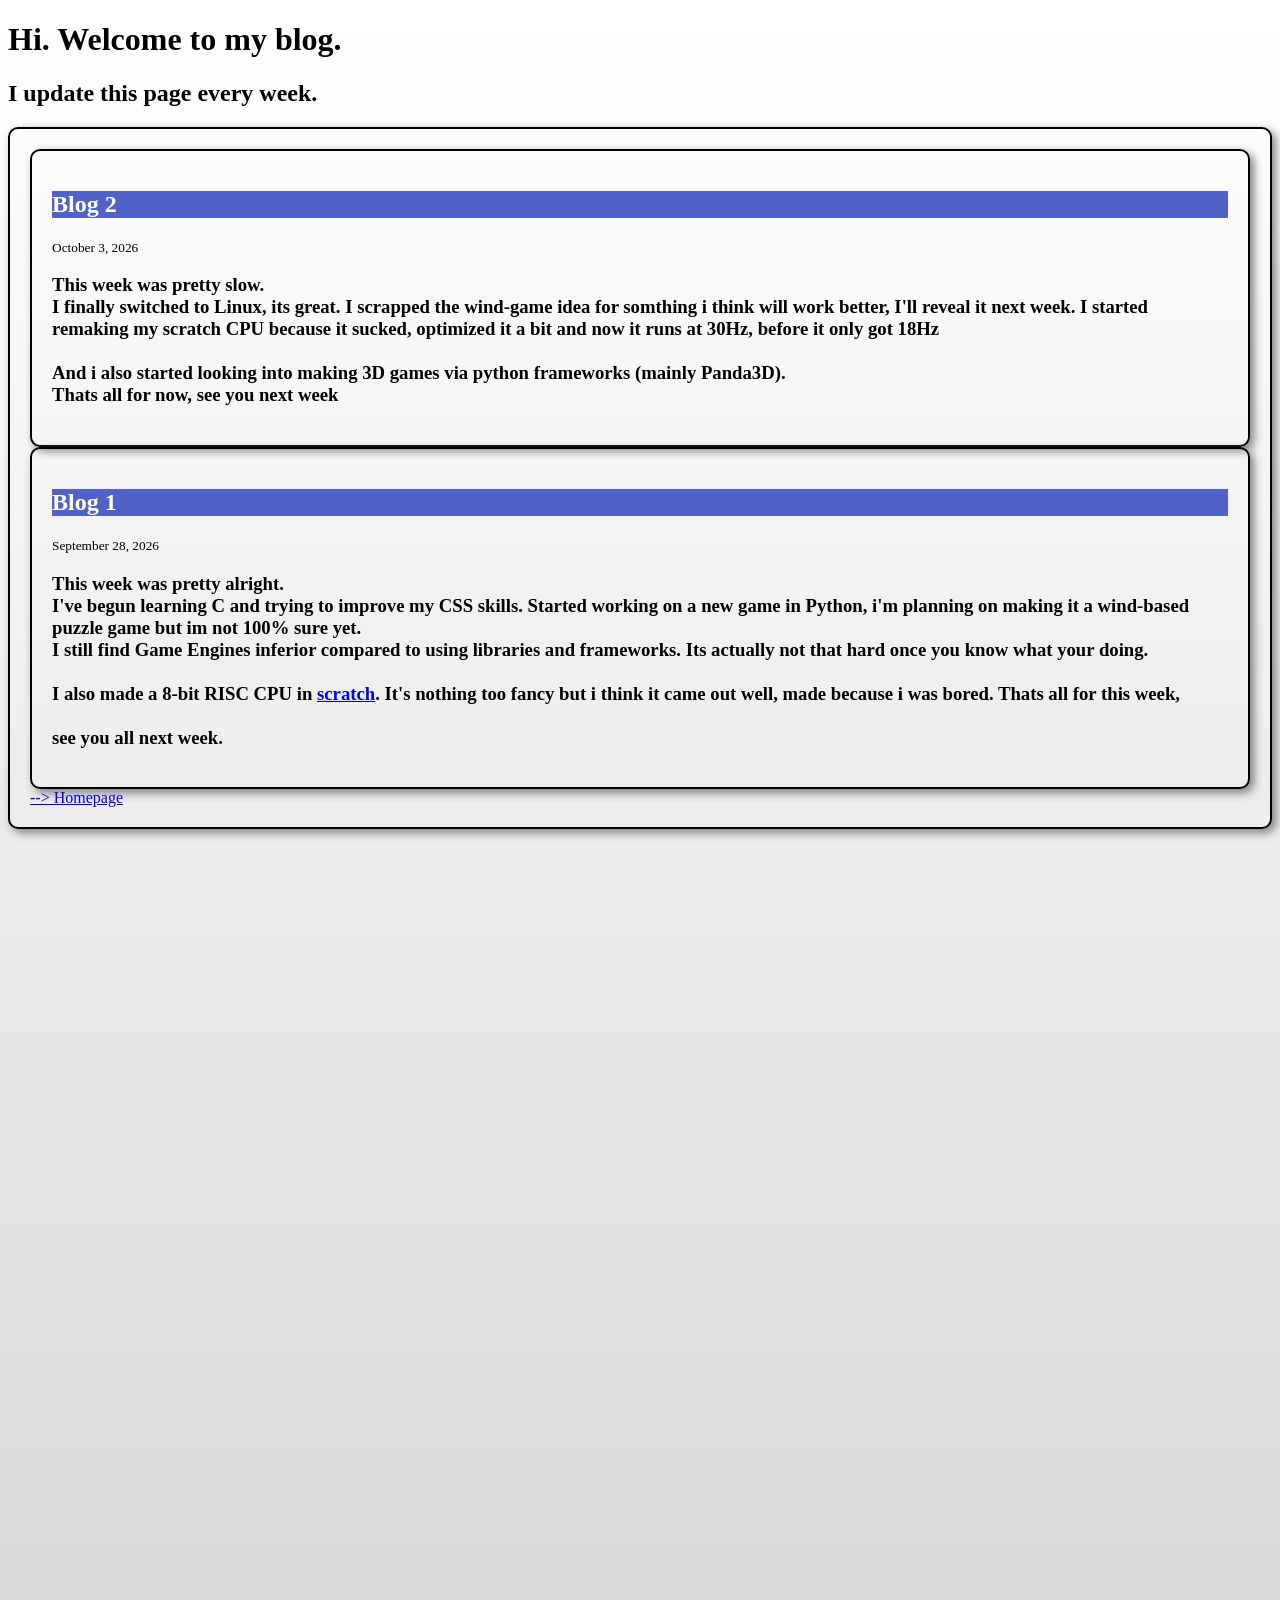
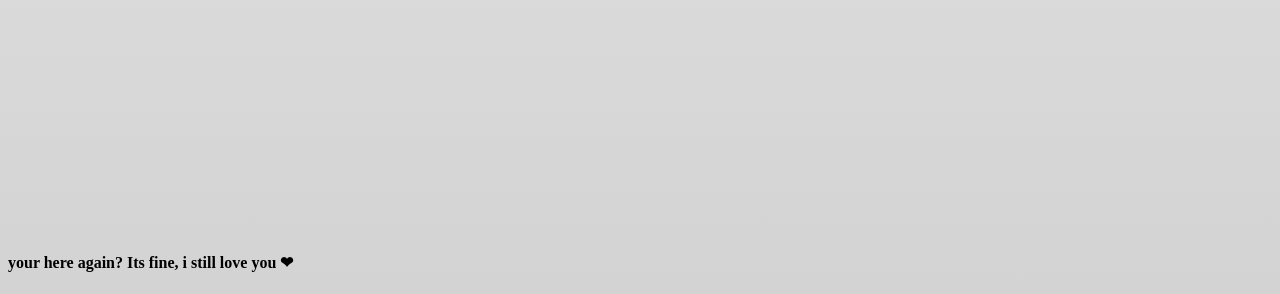
==== blog.html @ 03a0d1fd "Update blog.html" ====
<!DOCTYPE html>
<html>
	<head>
		<title>Catz Blog</title>
		<link rel="stylesheet" href="style.css">
		<link rel="icon" type="image/svg+xml" href="images/favicon.svg">
	</head>
	<body>
		<h1>Hi. Welcome to my blog.</h1>
		<h2>I update this page every week.</h2>
		<div id="Blogs">
			<div id="Blog">
				<h2 id="Head1">Blog 2</h2>
				<small>October 3, 2026</small>
				<h3>This week was pretty slow.<br> I finally switched to Linux, its great. I scrapped the wind-game idea for somthing i think will work better, I'll reveal it next week. I started remaking my scratch CPU because it sucked, optimized it a bit and now it runs at 30Hz, before it only got 18Hz<br><br>And i also started looking into making 3D games via python frameworks (mainly Panda3D).<br>Thats all for now, see you next week</h3></div>
			<div id="Blog">
				<h2 id="Head1">Blog 1</h2>
				<small>September 28, 2026</small>
				<h3>This week was pretty alright.<br> I've begun learning C and trying to improve my CSS skills. Started working on a new game in Python, i'm planning on making it a wind-based puzzle game but im not 100% sure yet.<br>I still find Game Engines inferior compared to using libraries and frameworks. Its actually not that hard once you know what your doing.<br><br>I also made a 8-bit RISC CPU in <a href="https://scratch.mit.edu/projects/1382827888/">scratch</a>. It's nothing too fancy but i think it came out well, made because i was bored. Thats all for this week,<br><br>see you all next week.</h3>
			</div>
			<a href="index.html"> --> Homepage</a>
		</div>
		<!--
		<div id="Blogs">
			<h2>Game updates</h2>
			<div id="Blog">
				<h2 id="Head1">Bloons & Boom</h2>
				<h3><i>No updates right now. Sorry!</i></h3>
			</div>
			<div id="Blog">
				<h2 id="Head1">Defense of Cubes</h2>
				<h3><i>Working on a multiplayer gamemode.<br>Im also working on more difficulties,<br>maps and enemy types.</i></h3>
			</div>
		</div>  -->
		<footer><h4>your here again? Its fine, i still love you ❤</h4></footer>
	</body>
---- style.css ----
body {
	background: linear-gradient(to bottom, #ffffff, #d3d3d3)
}

h1, h2, footer {
	font-family: Corbel;
}
#Head1 {
	background-color: #5061C7;
	color: #ffff;
}
div {
	font-family: Consolas;
}

#Main {
	display: flex;
	gap: 20px;
	flex: 1;
	padding: 20px;
	border: 2px solid black;
	border-radius: 10px;
	box-shadow: 4px 4px 10px gray;
}	

#BlogButton {
	display: inline-block;
	padding: 10px 20px;
	color: white;
	border-radius: 8px;
	text-decoration: none;
	box-shadow: 0 4px 8px rgba(0, 0, 0, 0, 0.25);
	transition: 0.2s;
	font-family: Consolas;
}

a:visited {
	color: blue;
}

#BlogButton:hover{
	transform: translateY(-2px);
	box-shadow: 0 6px 12px rgba(0, 0, 0, 0.3);
}
#BlogButton:active {
	transform: translateY(1px);
	box-shadow: 0 2px 4px rgba(0, 0, 0, 0.25);
}
#About, #Blog, #Blogs {
	flex: 1;
	padding: 20px;
	border: 2px solid black;
	border-radius: 10px;
	box-shadow: 4px 4px 10px gray;
}

footer {
	margin-top: 1024px;
}
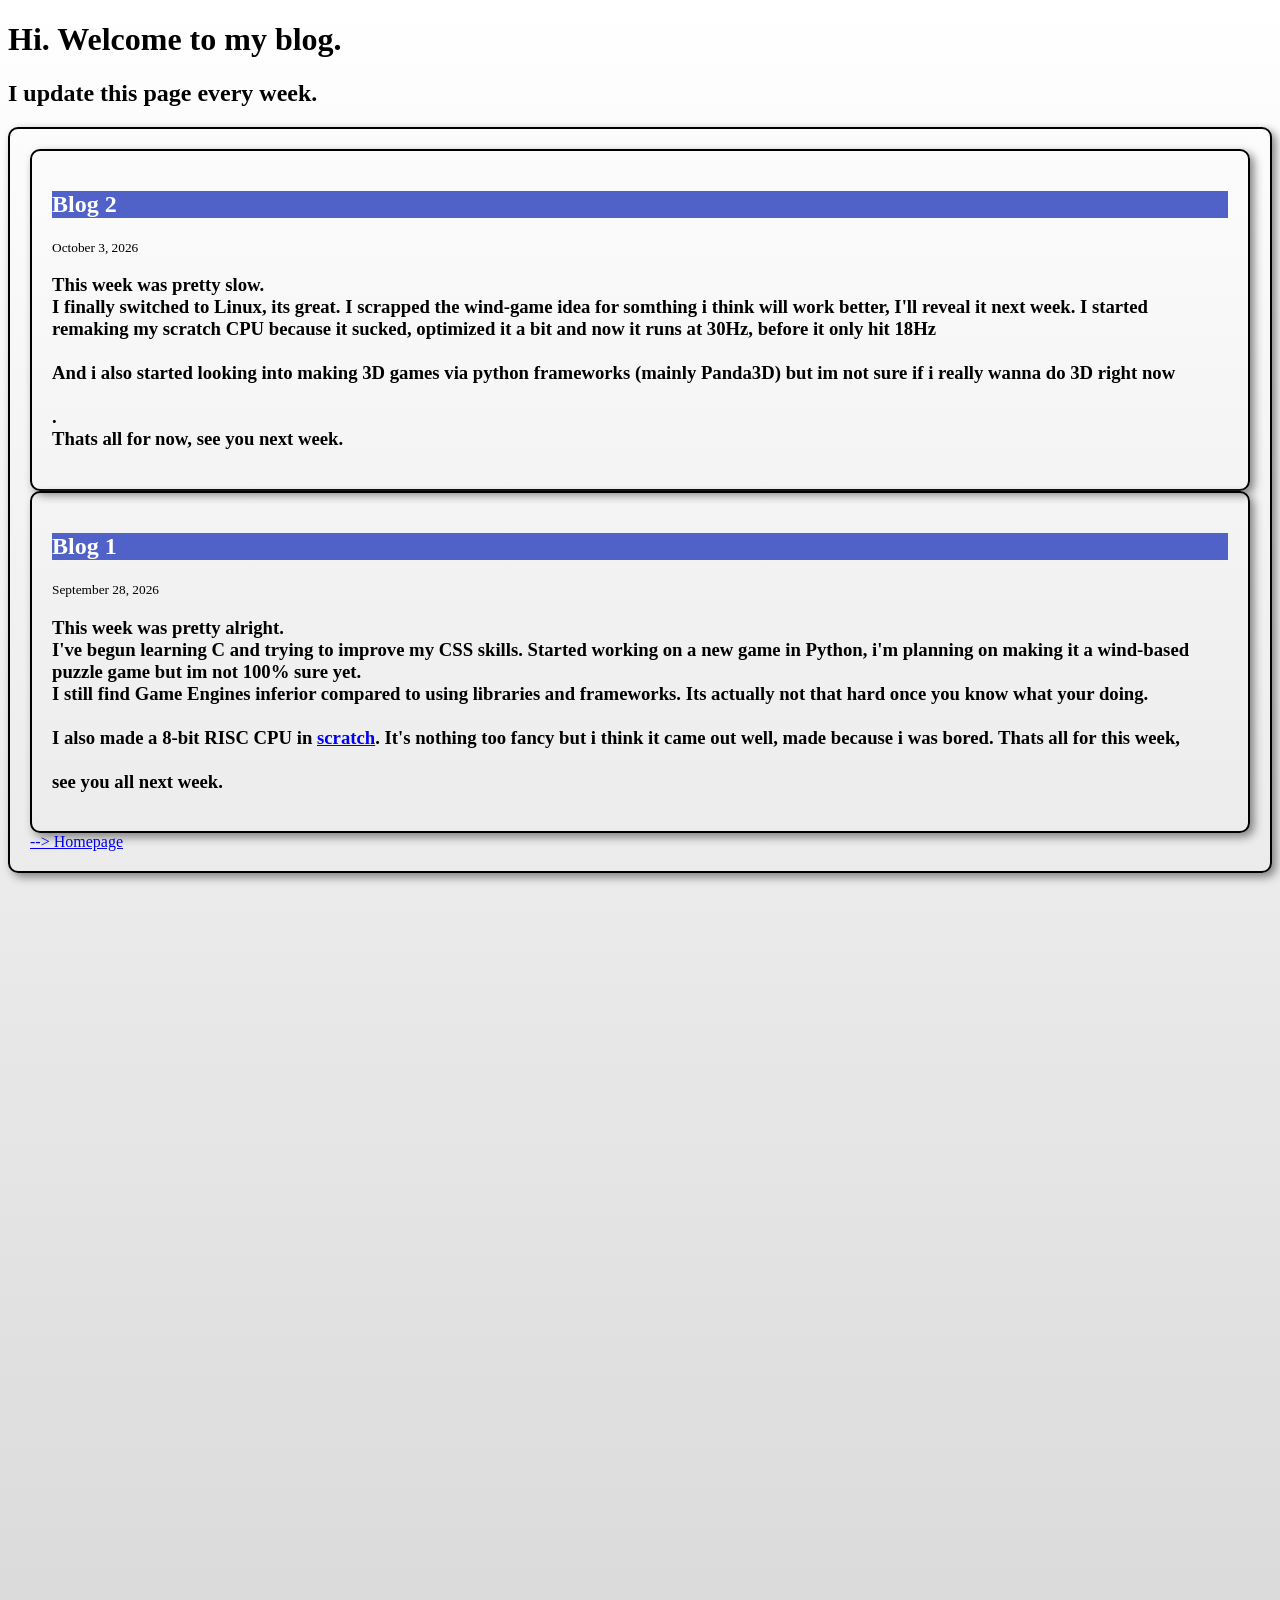
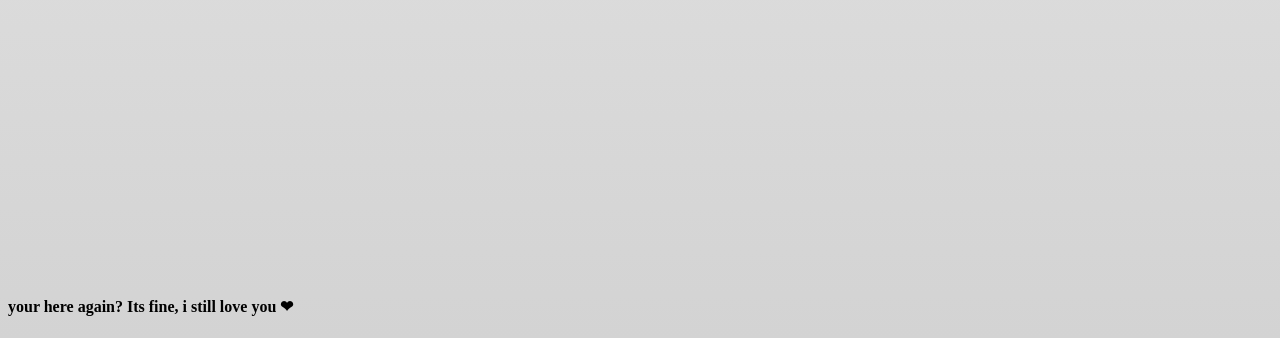
==== commit 8c1d1183: "Update blog.html" ====
--- a/blog.html
+++ b/blog.html
@@ -12,7 +12,7 @@
 			<div id="Blog">
 				<h2 id="Head1">Blog 2</h2>
 				<small>October 3, 2026</small>
-				<h3>This week was pretty slow.<br> I finally switched to Linux, its great. I scrapped the wind-game idea for somthing i think will work better, I'll reveal it next week. I started remaking my scratch CPU because it sucked, optimized it a bit and now it runs at 30Hz, before it only got 18Hz<br><br>And i also started looking into making 3D games via python frameworks (mainly Panda3D).<br>Thats all for now, see you next week</h3></div>
+				<h3>This week was pretty slow.<br> I finally switched to Linux, its great. I scrapped the wind-game idea for somthing i think will work better, I'll reveal it next week. I started remaking my scratch CPU because it sucked, optimized it a bit and now it runs at 30Hz, before it only hit 18Hz<br><br>And i also started looking into making 3D games via python frameworks (mainly Panda3D) but im not sure if i really wanna do 3D right now<br><br>.<br>Thats all for now, see you next week.</h3></div>
 			<div id="Blog">
 				<h2 id="Head1">Blog 1</h2>
 				<small>September 28, 2026</small>
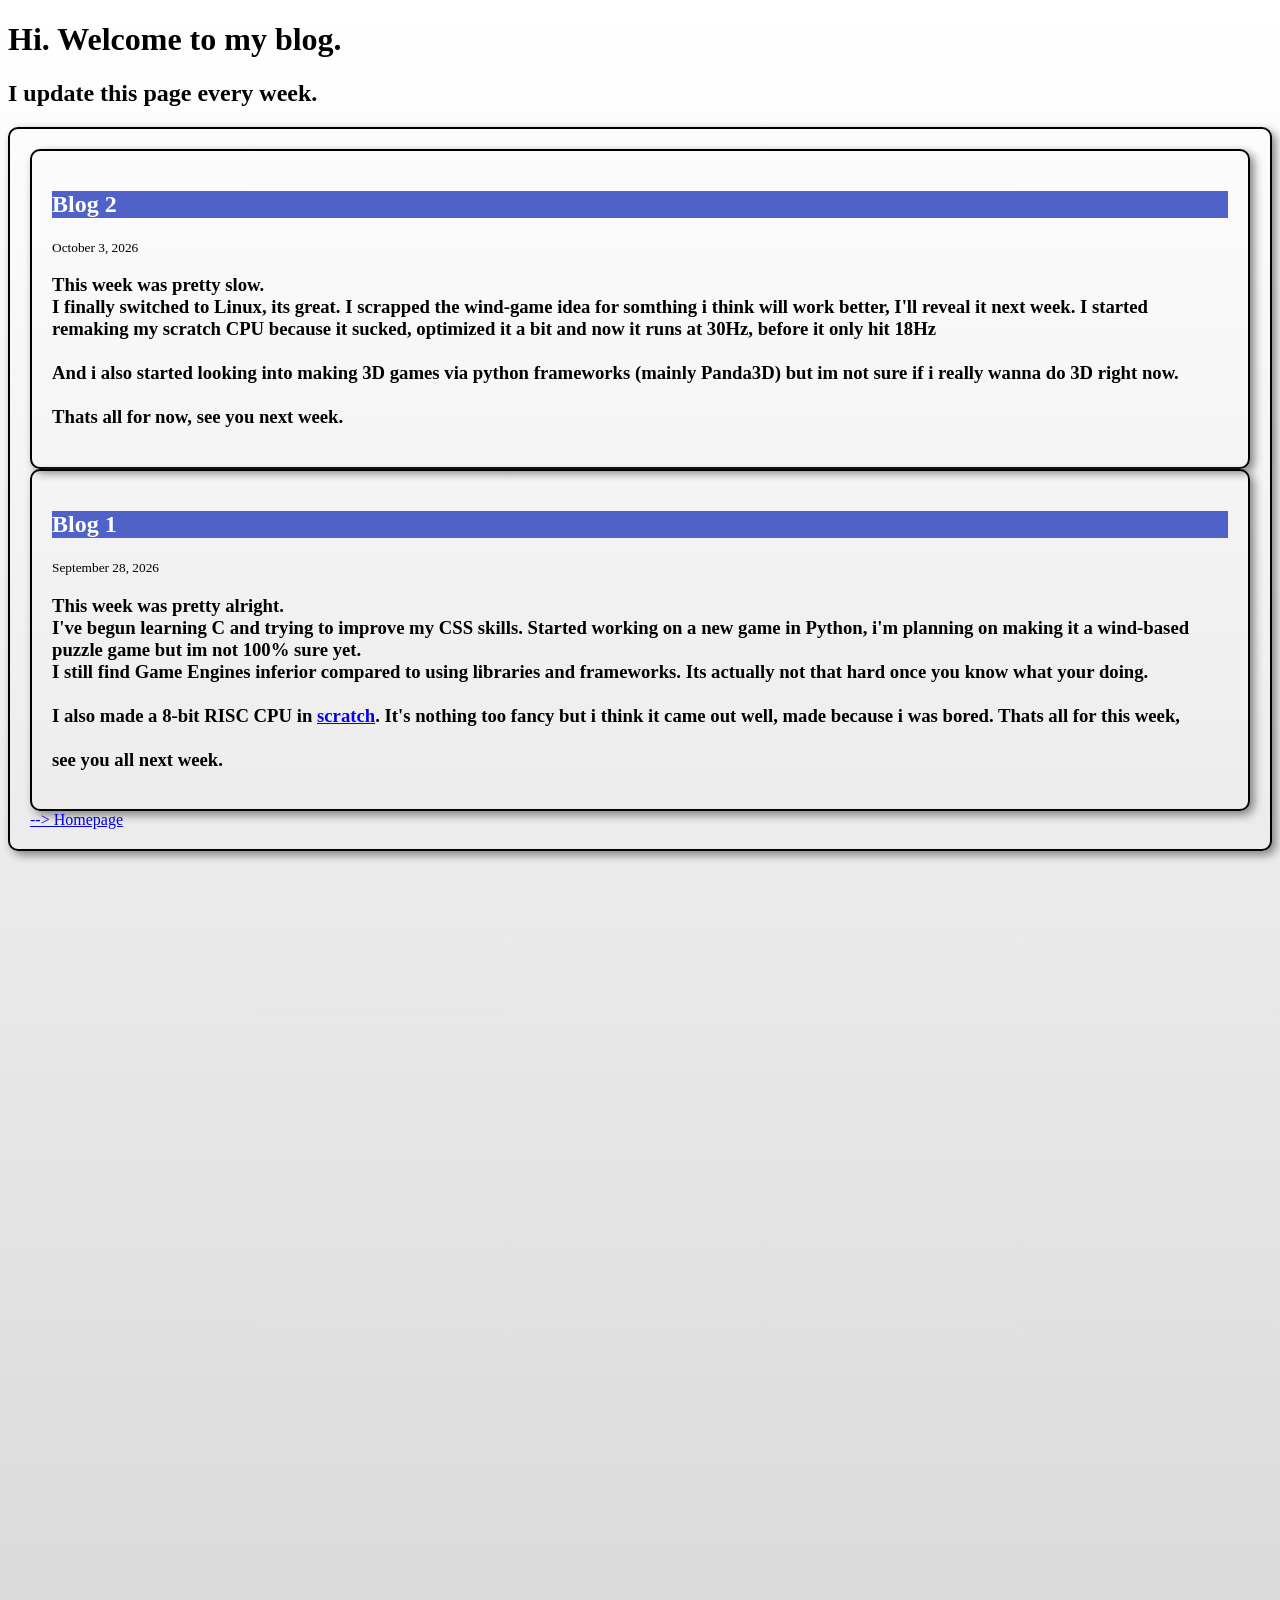
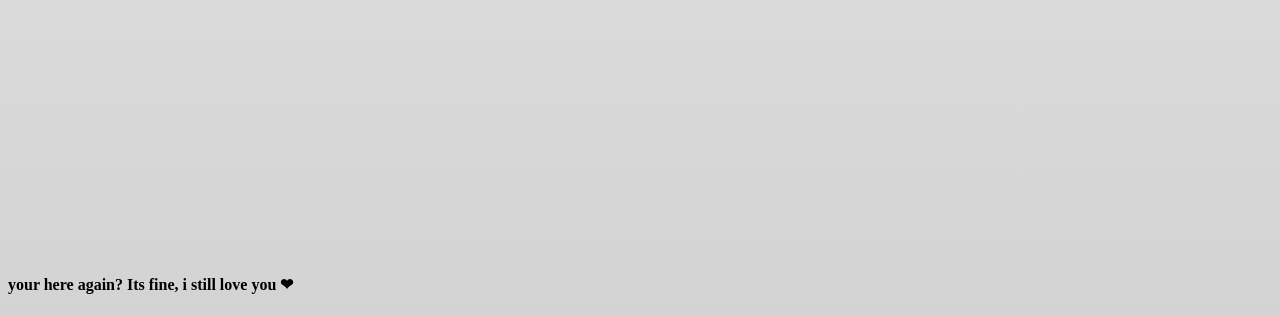
==== commit 27ec1eb7: "Update blog.html" ====
--- a/blog.html
+++ b/blog.html
@@ -12,7 +12,7 @@
 			<div id="Blog">
 				<h2 id="Head1">Blog 2</h2>
 				<small>October 3, 2026</small>
-				<h3>This week was pretty slow.<br> I finally switched to Linux, its great. I scrapped the wind-game idea for somthing i think will work better, I'll reveal it next week. I started remaking my scratch CPU because it sucked, optimized it a bit and now it runs at 30Hz, before it only hit 18Hz<br><br>And i also started looking into making 3D games via python frameworks (mainly Panda3D) but im not sure if i really wanna do 3D right now<br><br>.<br>Thats all for now, see you next week.</h3></div>
+				<h3>This week was pretty slow.<br> I finally switched to Linux, its great. I scrapped the wind-game idea for somthing i think will work better, I'll reveal it next week. I started remaking my scratch CPU because it sucked, optimized it a bit and now it runs at 30Hz, before it only hit 18Hz<br><br>And i also started looking into making 3D games via python frameworks (mainly Panda3D) but im not sure if i really wanna do 3D right now.<br><br>Thats all for now, see you next week.</h3></div>
 			<div id="Blog">
 				<h2 id="Head1">Blog 1</h2>
 				<small>September 28, 2026</small>
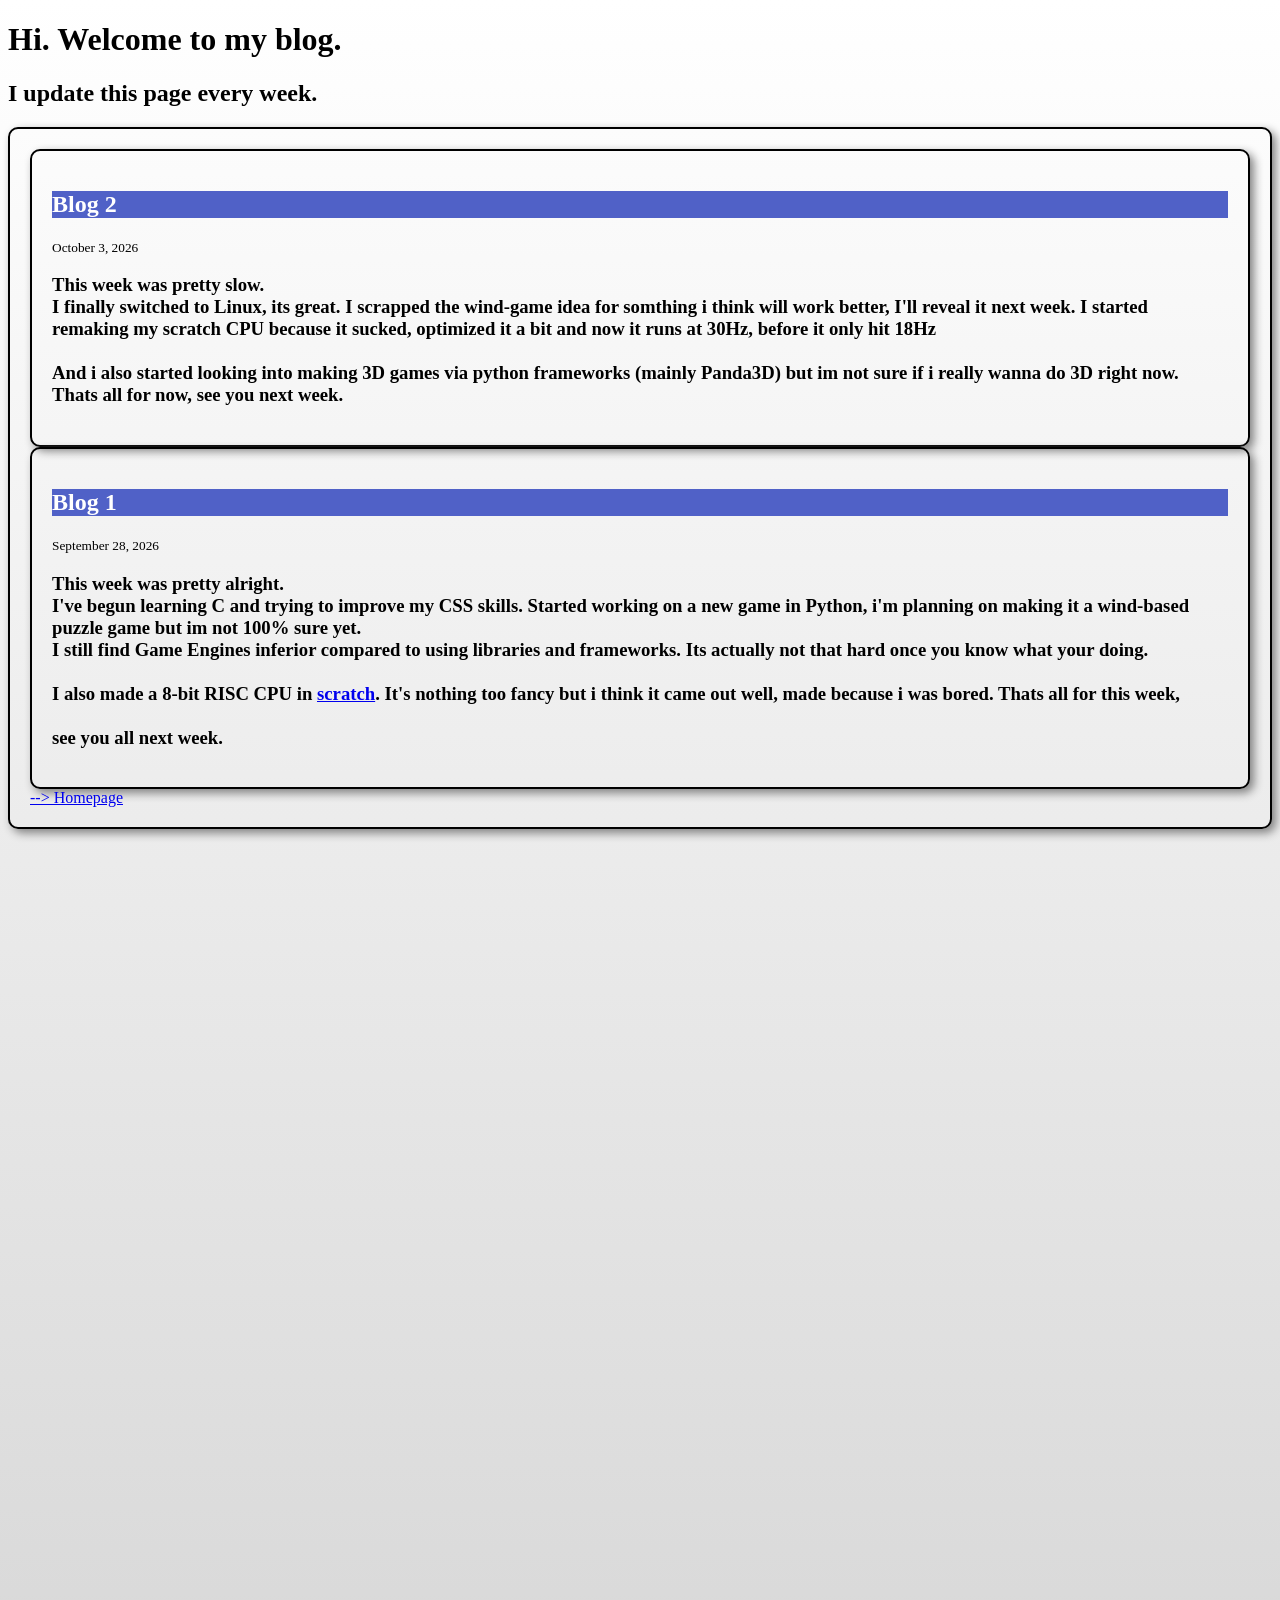
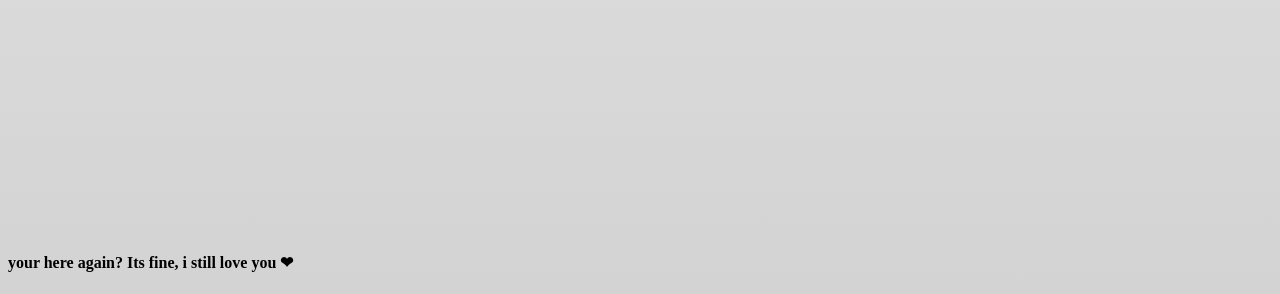
==== commit bdc26473: "Update blog.html" ====
--- a/blog.html
+++ b/blog.html
@@ -12,7 +12,7 @@
 			<div id="Blog">
 				<h2 id="Head1">Blog 2</h2>
 				<small>October 3, 2026</small>
-				<h3>This week was pretty slow.<br> I finally switched to Linux, its great. I scrapped the wind-game idea for somthing i think will work better, I'll reveal it next week. I started remaking my scratch CPU because it sucked, optimized it a bit and now it runs at 30Hz, before it only hit 18Hz<br><br>And i also started looking into making 3D games via python frameworks (mainly Panda3D) but im not sure if i really wanna do 3D right now.<br><br>Thats all for now, see you next week.</h3></div>
+				<h3>This week was pretty slow.<br> I finally switched to Linux, its great. I scrapped the wind-game idea for somthing i think will work better, I'll reveal it next week. I started remaking my scratch CPU because it sucked, optimized it a bit and now it runs at 30Hz, before it only hit 18Hz<br><br>And i also started looking into making 3D games via python frameworks (mainly Panda3D) but im not sure if i really wanna do 3D right now.<br>Thats all for now, see you next week.</h3></div>
 			<div id="Blog">
 				<h2 id="Head1">Blog 1</h2>
 				<small>September 28, 2026</small>
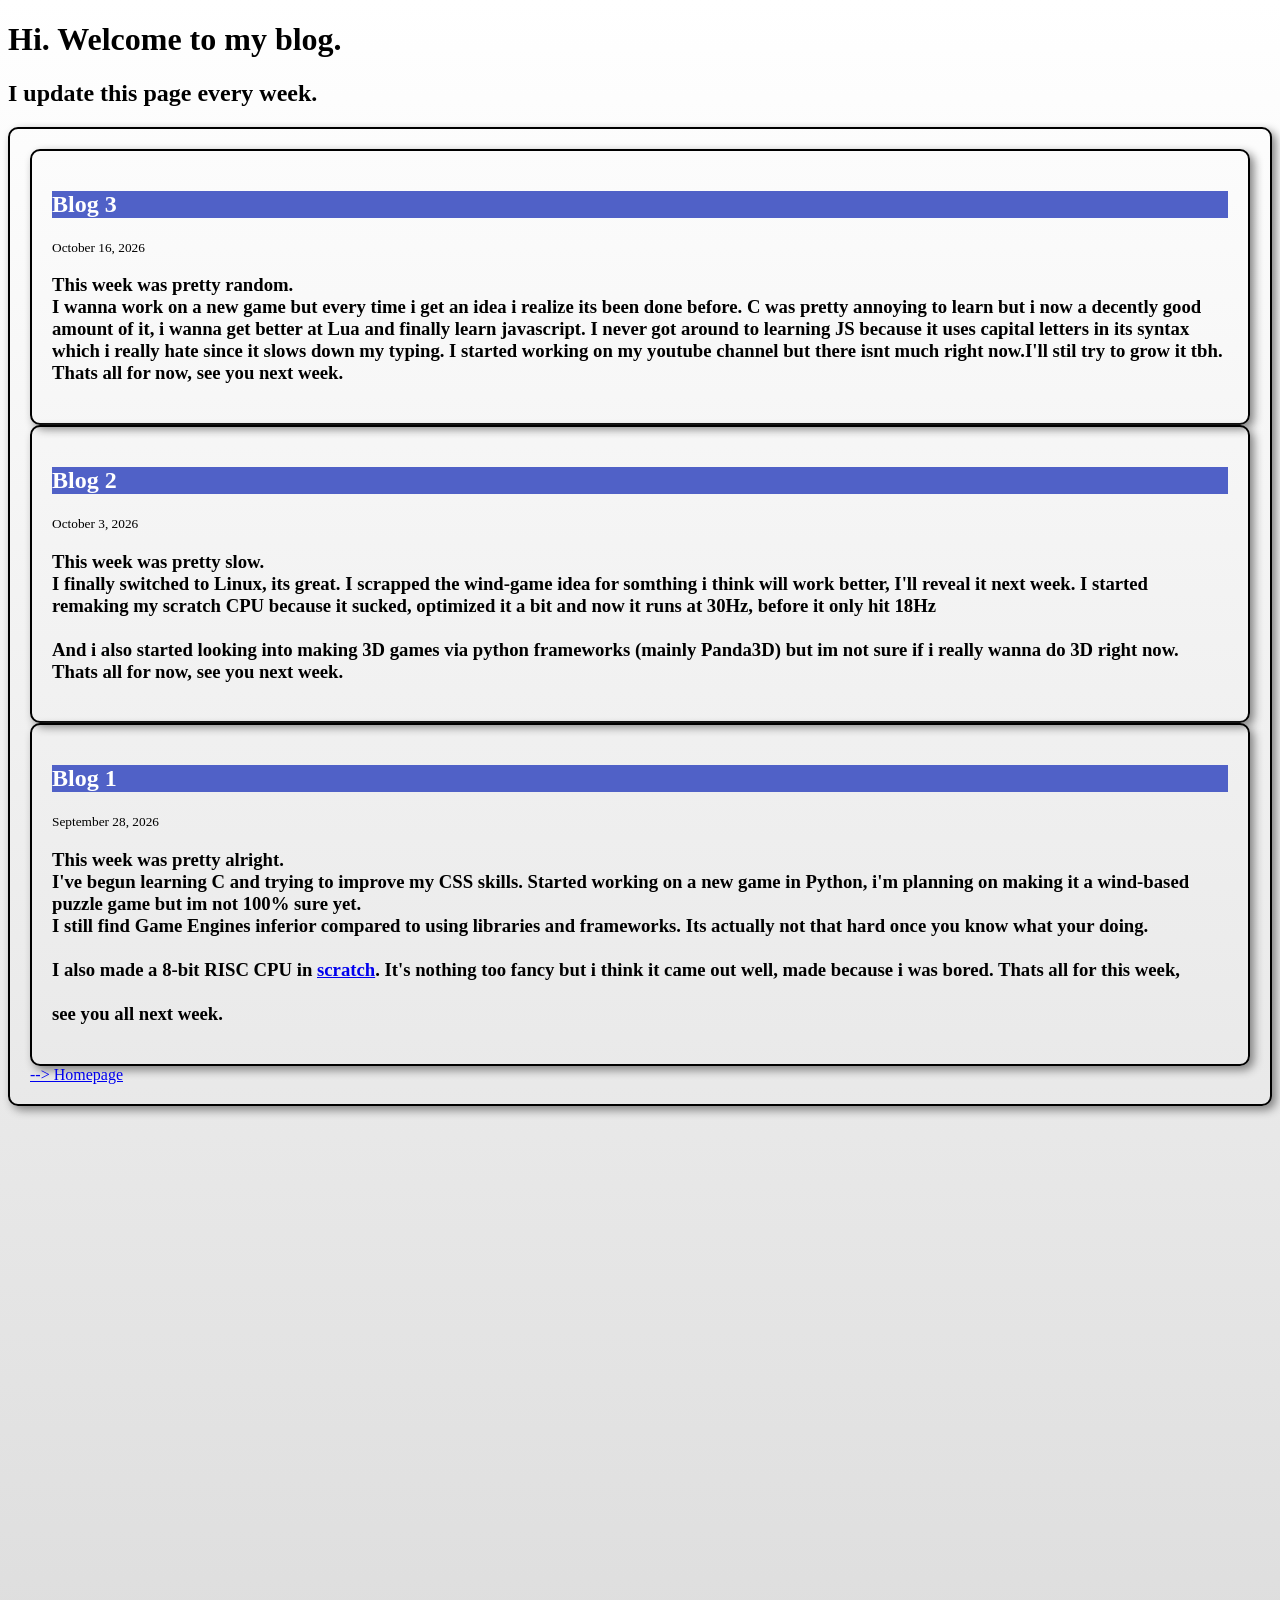
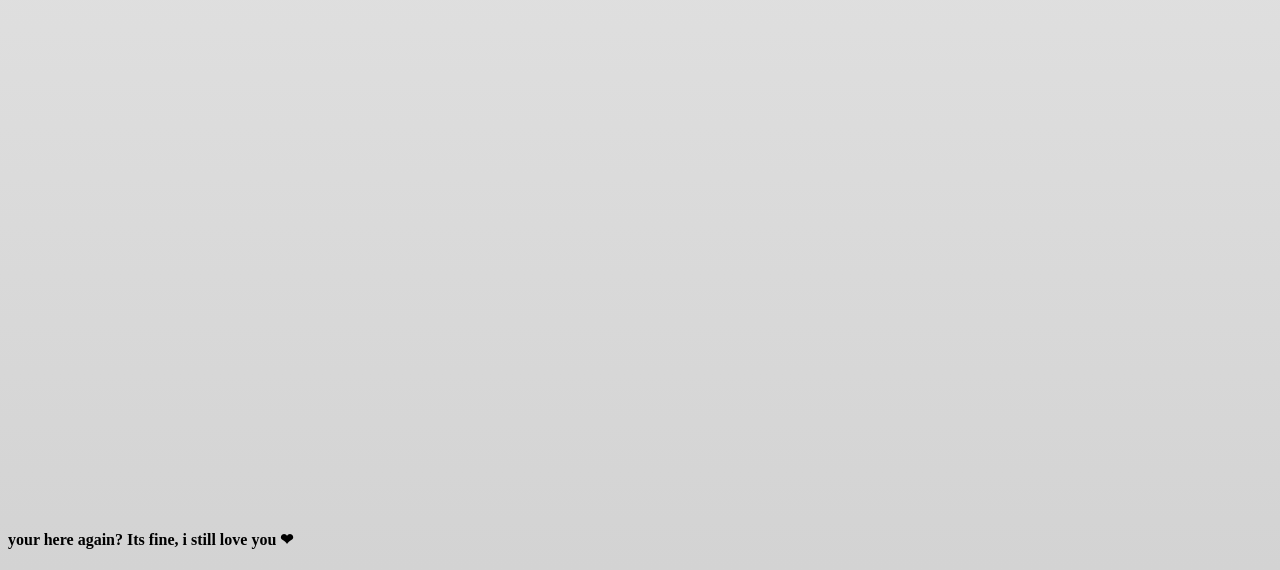
==== commit 8691d6fc: "Update blog.html" ====
--- a/blog.html
+++ b/blog.html
@@ -9,6 +9,10 @@
 		<h1>Hi. Welcome to my blog.</h1>
 		<h2>I update this page every week.</h2>
 		<div id="Blogs">
+			<div id="Blog">
+				<h2 id="Head1">Blog 3</h2>
+				<small>October 16, 2026</small>
+				<h3>This week was pretty random.<br> I wanna work on a new game but every time i get an idea i realize its been done before. C was pretty annoying to learn but i now a decently good amount of it, i wanna get better at Lua and finally learn javascript. I never got around to learning JS because it uses capital letters in its syntax which i really hate since it slows down my typing. I started working on my youtube channel but there isnt much right now.I'll stil try to grow it tbh.<br>Thats all for now, see you next week.</h3></div>
 			<div id="Blog">
 				<h2 id="Head1">Blog 2</h2>
 				<small>October 3, 2026</small>
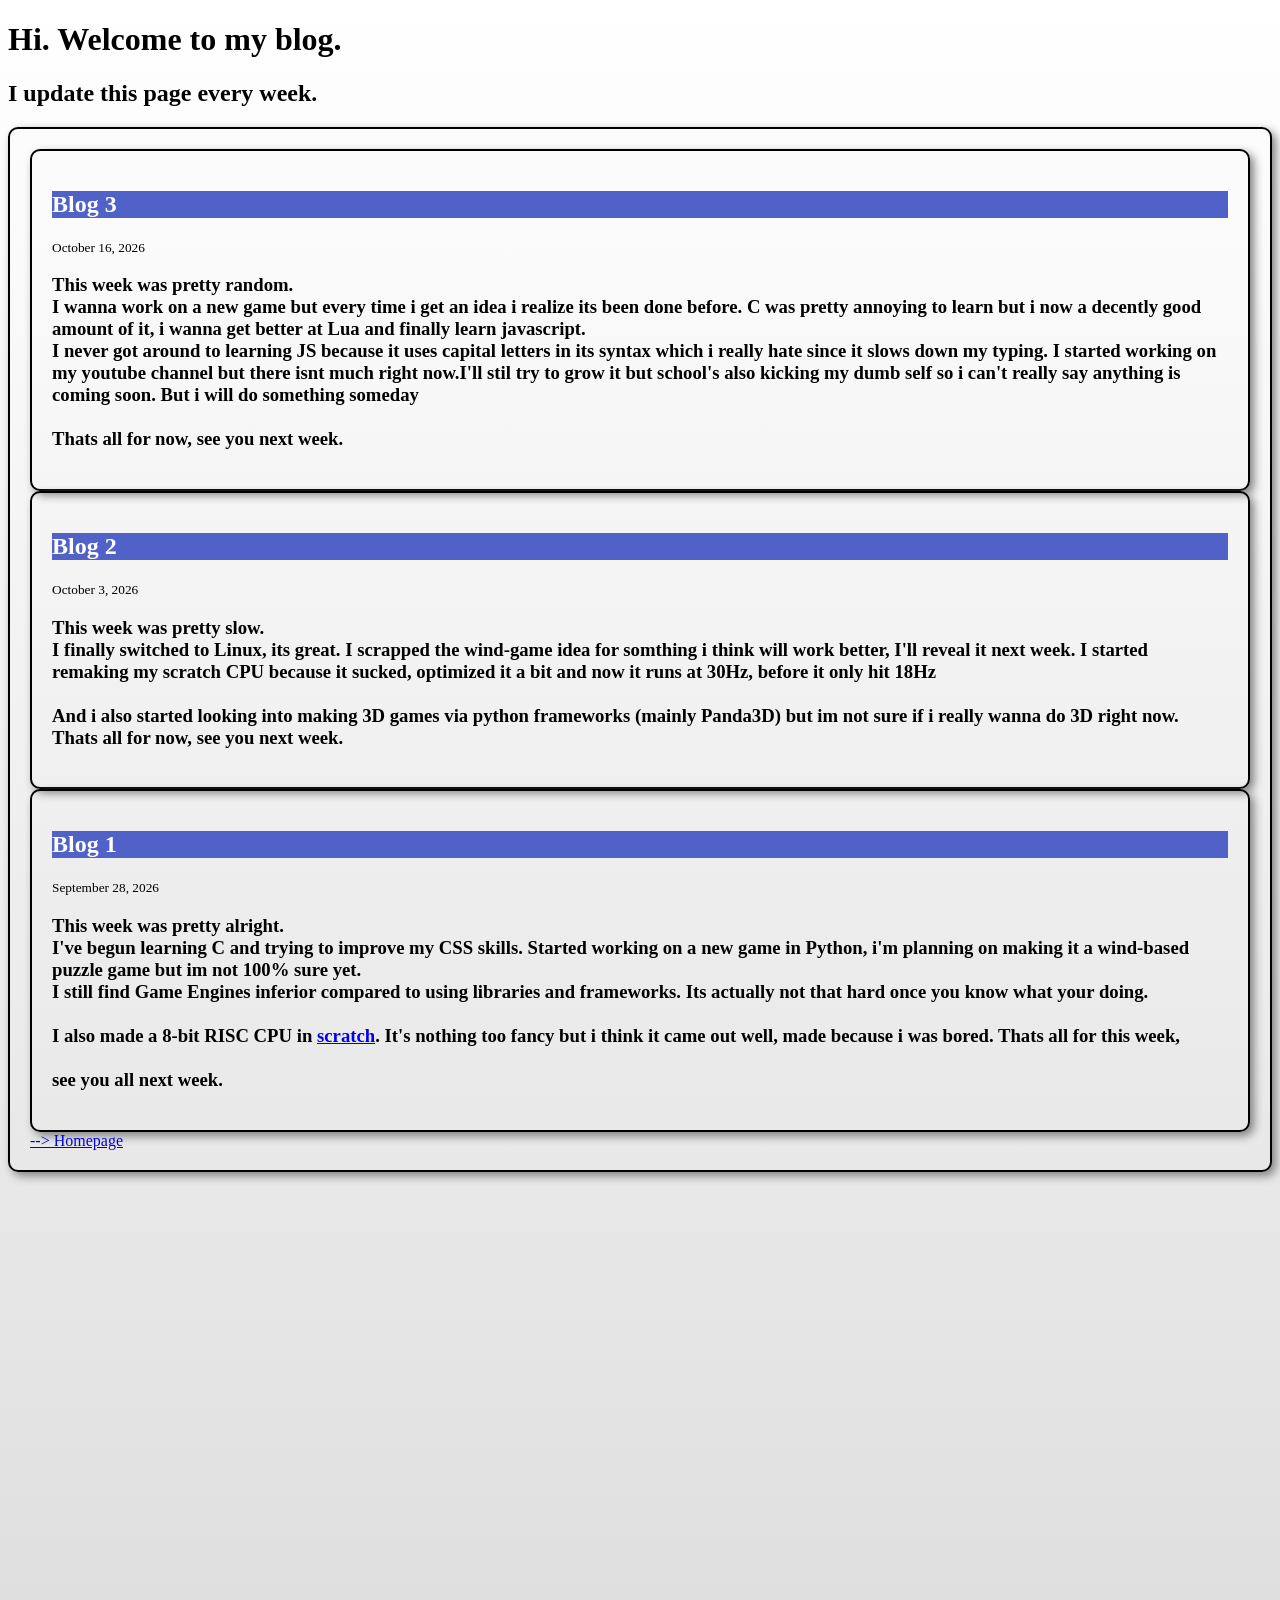
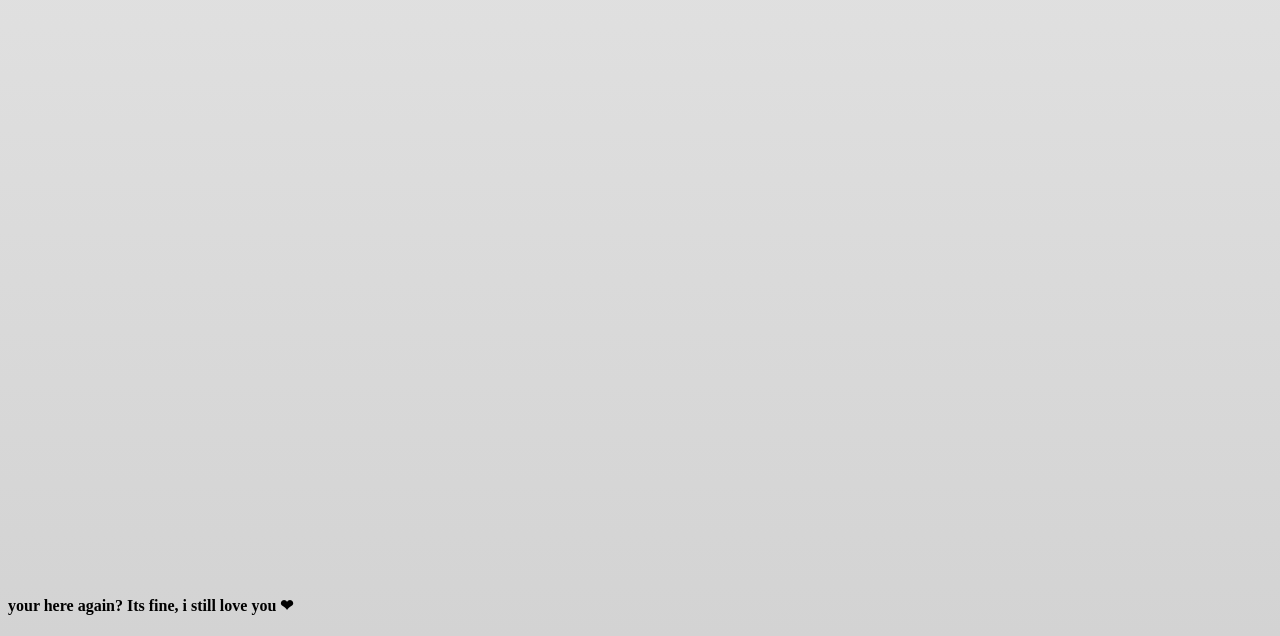
==== commit 6cbec188: "Update blog.html" ====
--- a/blog.html
+++ b/blog.html
@@ -12,7 +12,7 @@
 			<div id="Blog">
 				<h2 id="Head1">Blog 3</h2>
 				<small>October 16, 2026</small>
-				<h3>This week was pretty random.<br> I wanna work on a new game but every time i get an idea i realize its been done before. C was pretty annoying to learn but i now a decently good amount of it, i wanna get better at Lua and finally learn javascript. I never got around to learning JS because it uses capital letters in its syntax which i really hate since it slows down my typing. I started working on my youtube channel but there isnt much right now.I'll stil try to grow it tbh.<br>Thats all for now, see you next week.</h3></div>
+				<h3>This week was pretty random.<br> I wanna work on a new game but every time i get an idea i realize its been done before. C was pretty annoying to learn but i now a decently good amount of it, i wanna get better at Lua and finally learn javascript.<br>I never got around to learning JS because it uses capital letters in its syntax which i really hate since it slows down my typing. I started working on my youtube channel but there isnt much right now.I'll stil try to grow it but school's also kicking my dumb self so i can't really say anything is coming soon. But i will do something someday<br><br>Thats all for now, see you next week.</h3></div>
 			<div id="Blog">
 				<h2 id="Head1">Blog 2</h2>
 				<small>October 3, 2026</small>
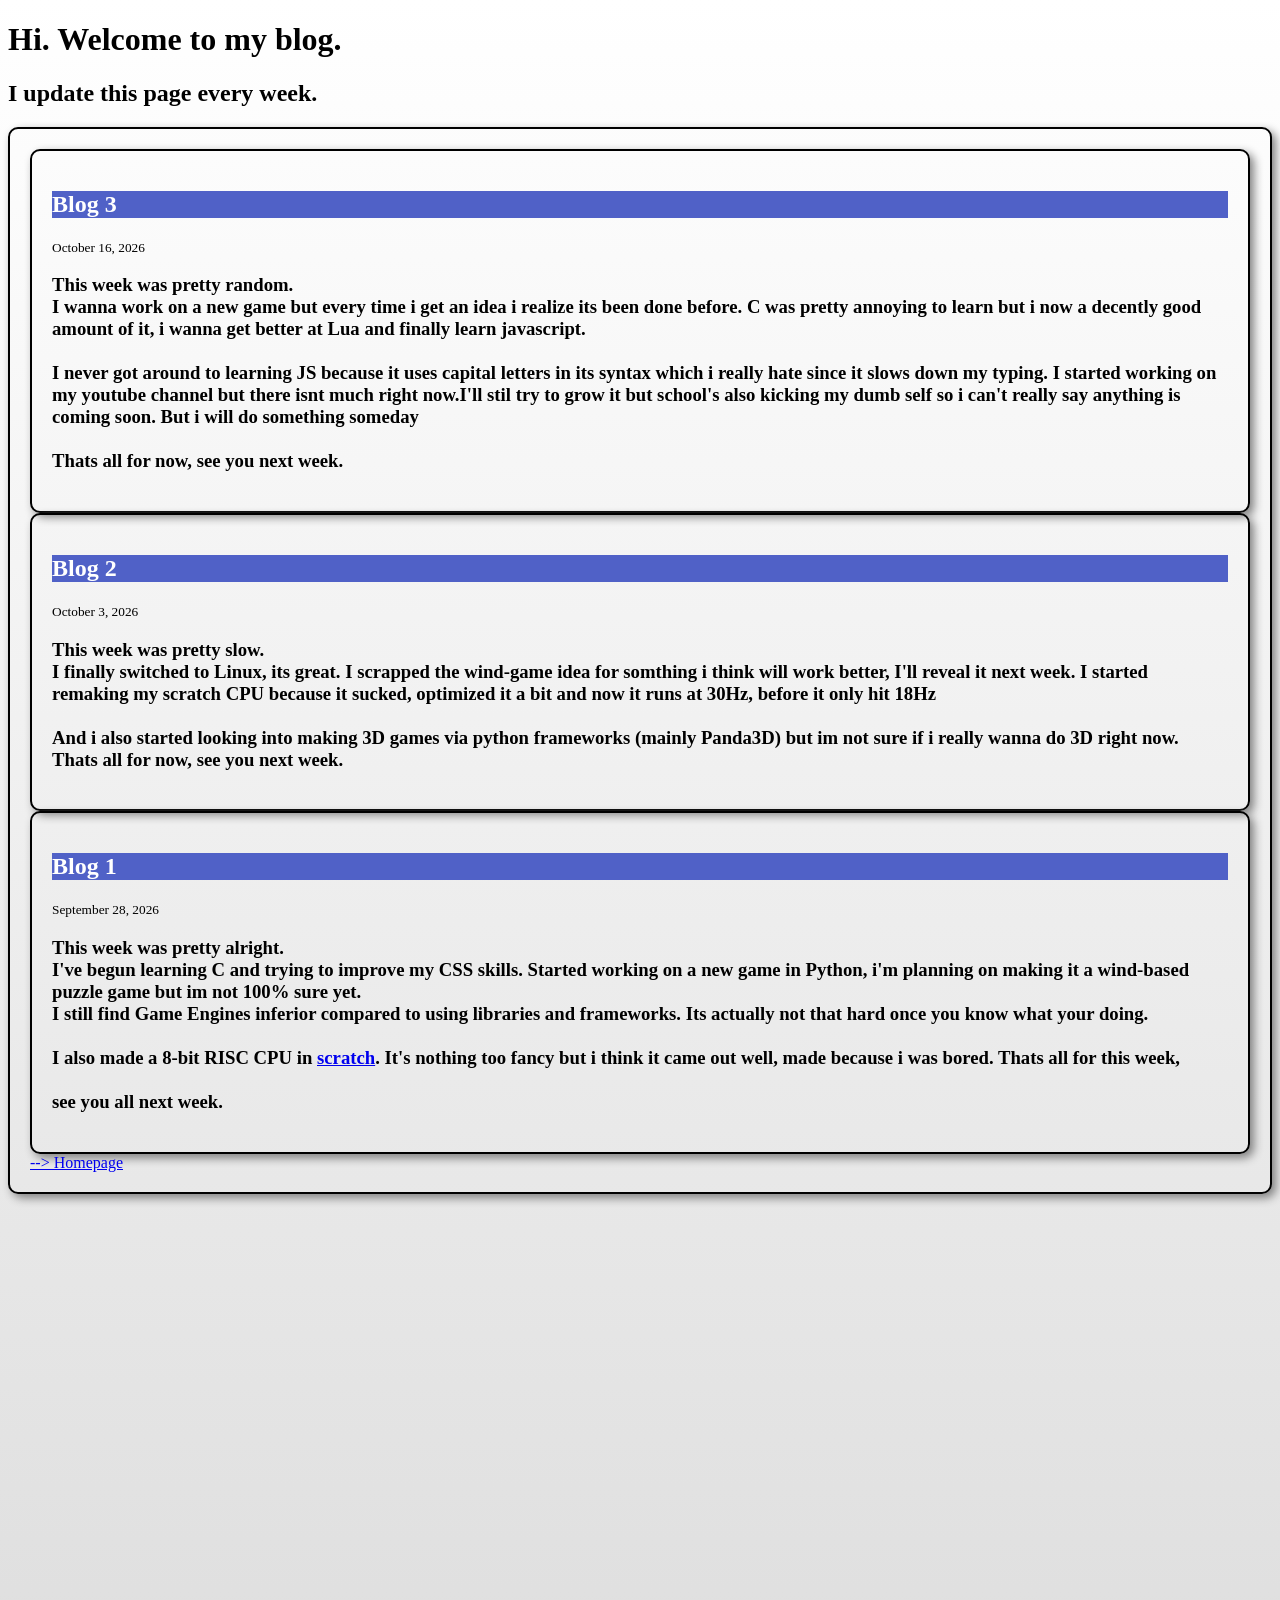
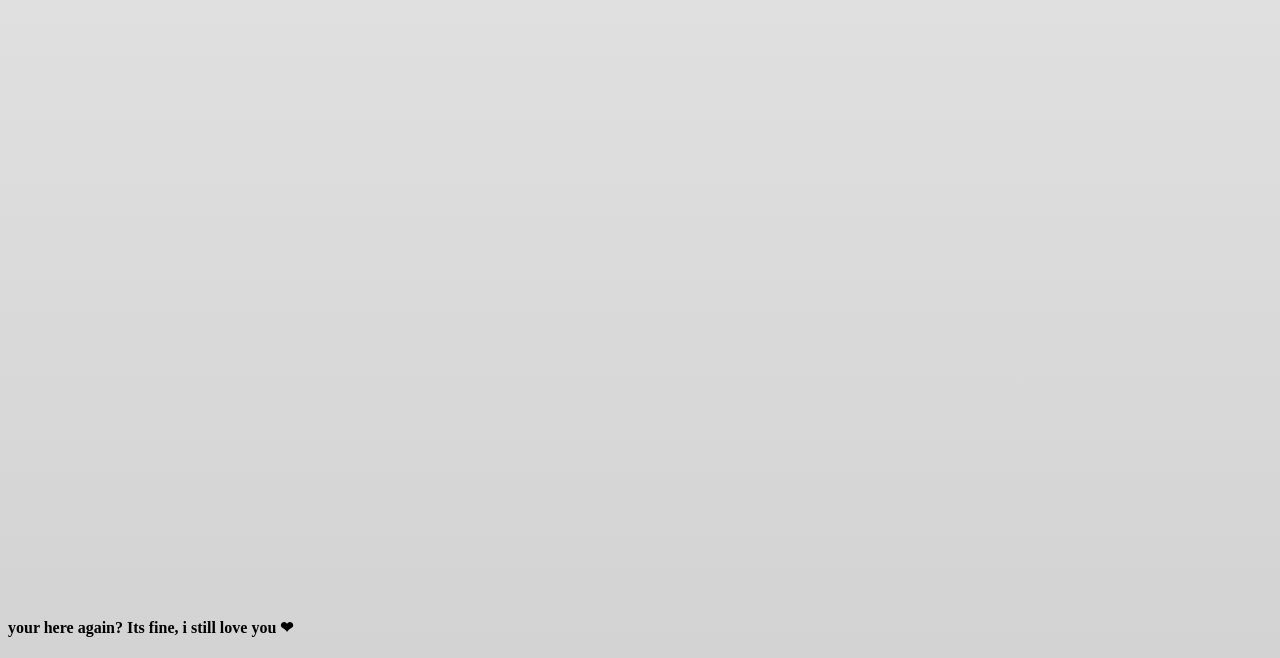
==== commit a1af645d: "Update blog.html" ====
--- a/blog.html
+++ b/blog.html
@@ -12,7 +12,7 @@
 			<div id="Blog">
 				<h2 id="Head1">Blog 3</h2>
 				<small>October 16, 2026</small>
-				<h3>This week was pretty random.<br> I wanna work on a new game but every time i get an idea i realize its been done before. C was pretty annoying to learn but i now a decently good amount of it, i wanna get better at Lua and finally learn javascript.<br>I never got around to learning JS because it uses capital letters in its syntax which i really hate since it slows down my typing. I started working on my youtube channel but there isnt much right now.I'll stil try to grow it but school's also kicking my dumb self so i can't really say anything is coming soon. But i will do something someday<br><br>Thats all for now, see you next week.</h3></div>
+				<h3>This week was pretty random.<br> I wanna work on a new game but every time i get an idea i realize its been done before. C was pretty annoying to learn but i now a decently good amount of it, i wanna get better at Lua and finally learn javascript.<br><br>I never got around to learning JS because it uses capital letters in its syntax which i really hate since it slows down my typing. I started working on my youtube channel but there isnt much right now.I'll stil try to grow it but school's also kicking my dumb self so i can't really say anything is coming soon. But i will do something someday<br><br>Thats all for now, see you next week.</h3></div>
 			<div id="Blog">
 				<h2 id="Head1">Blog 2</h2>
 				<small>October 3, 2026</small>
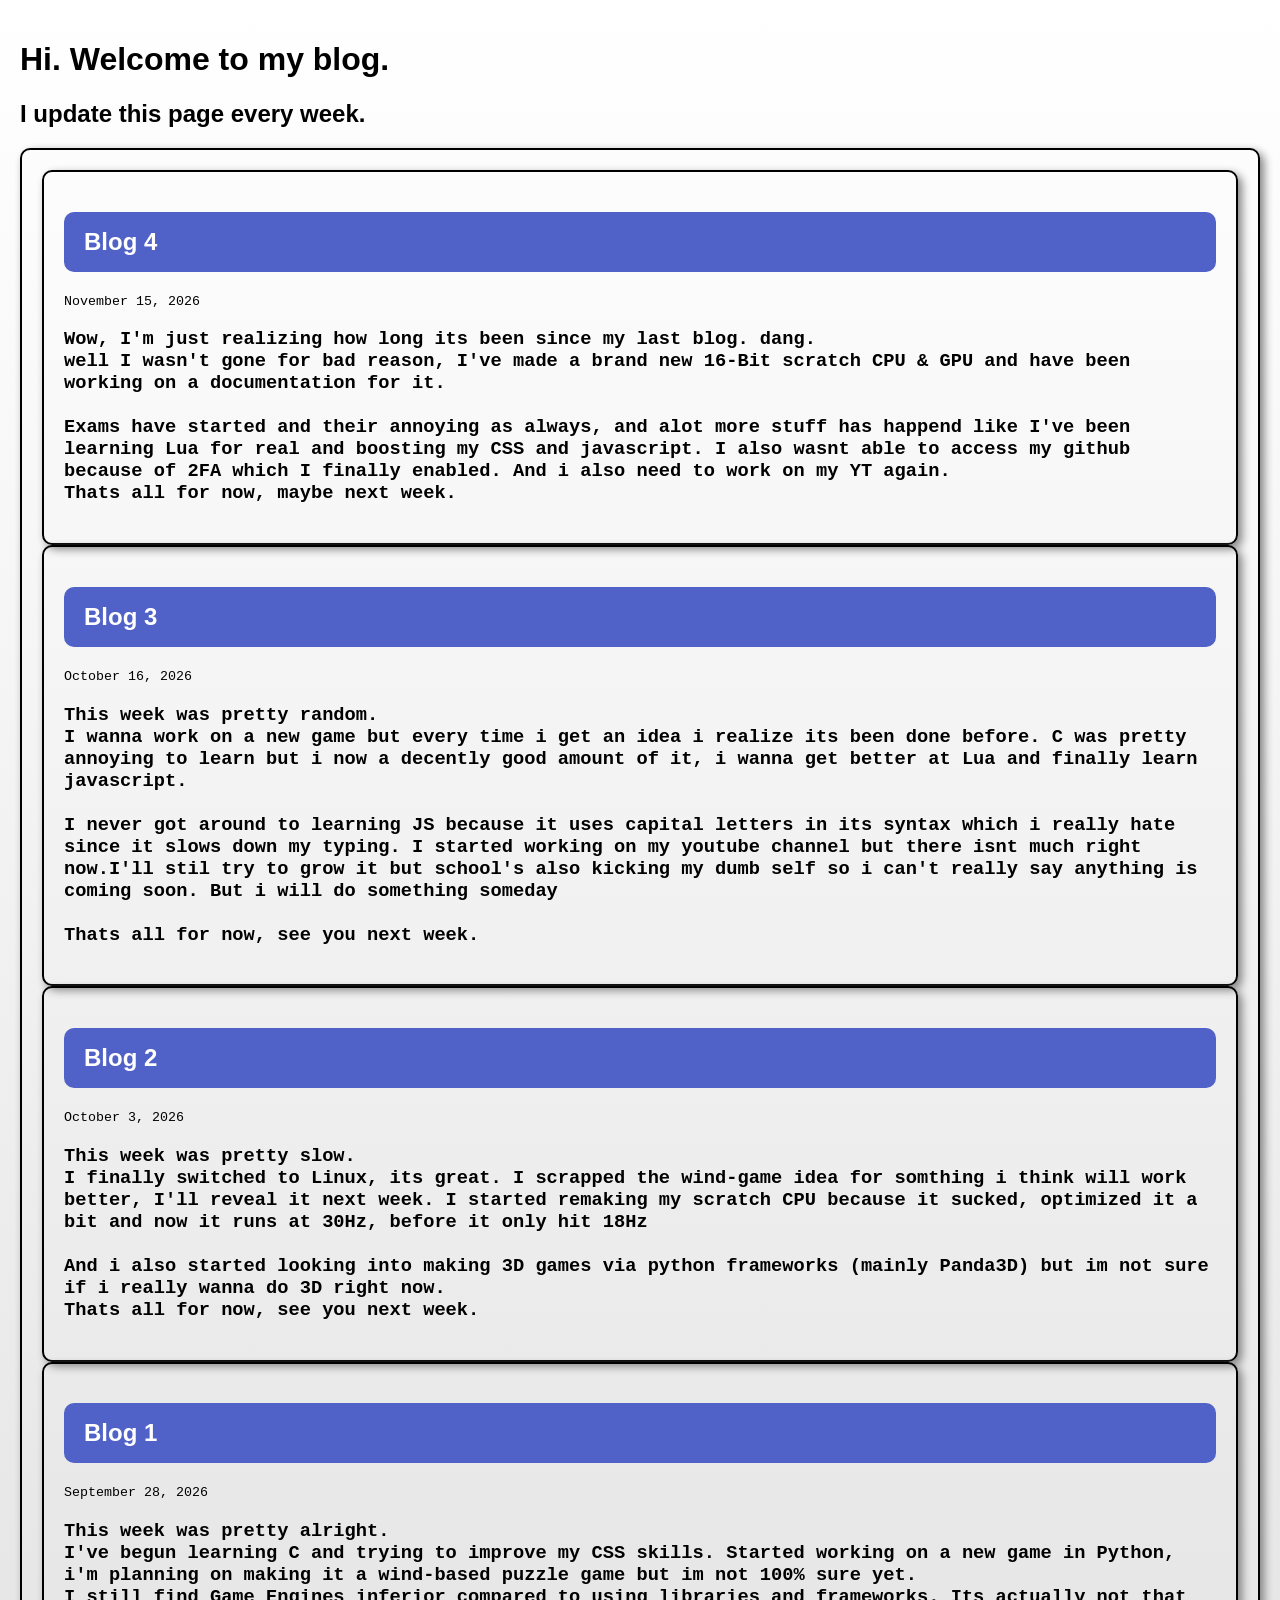
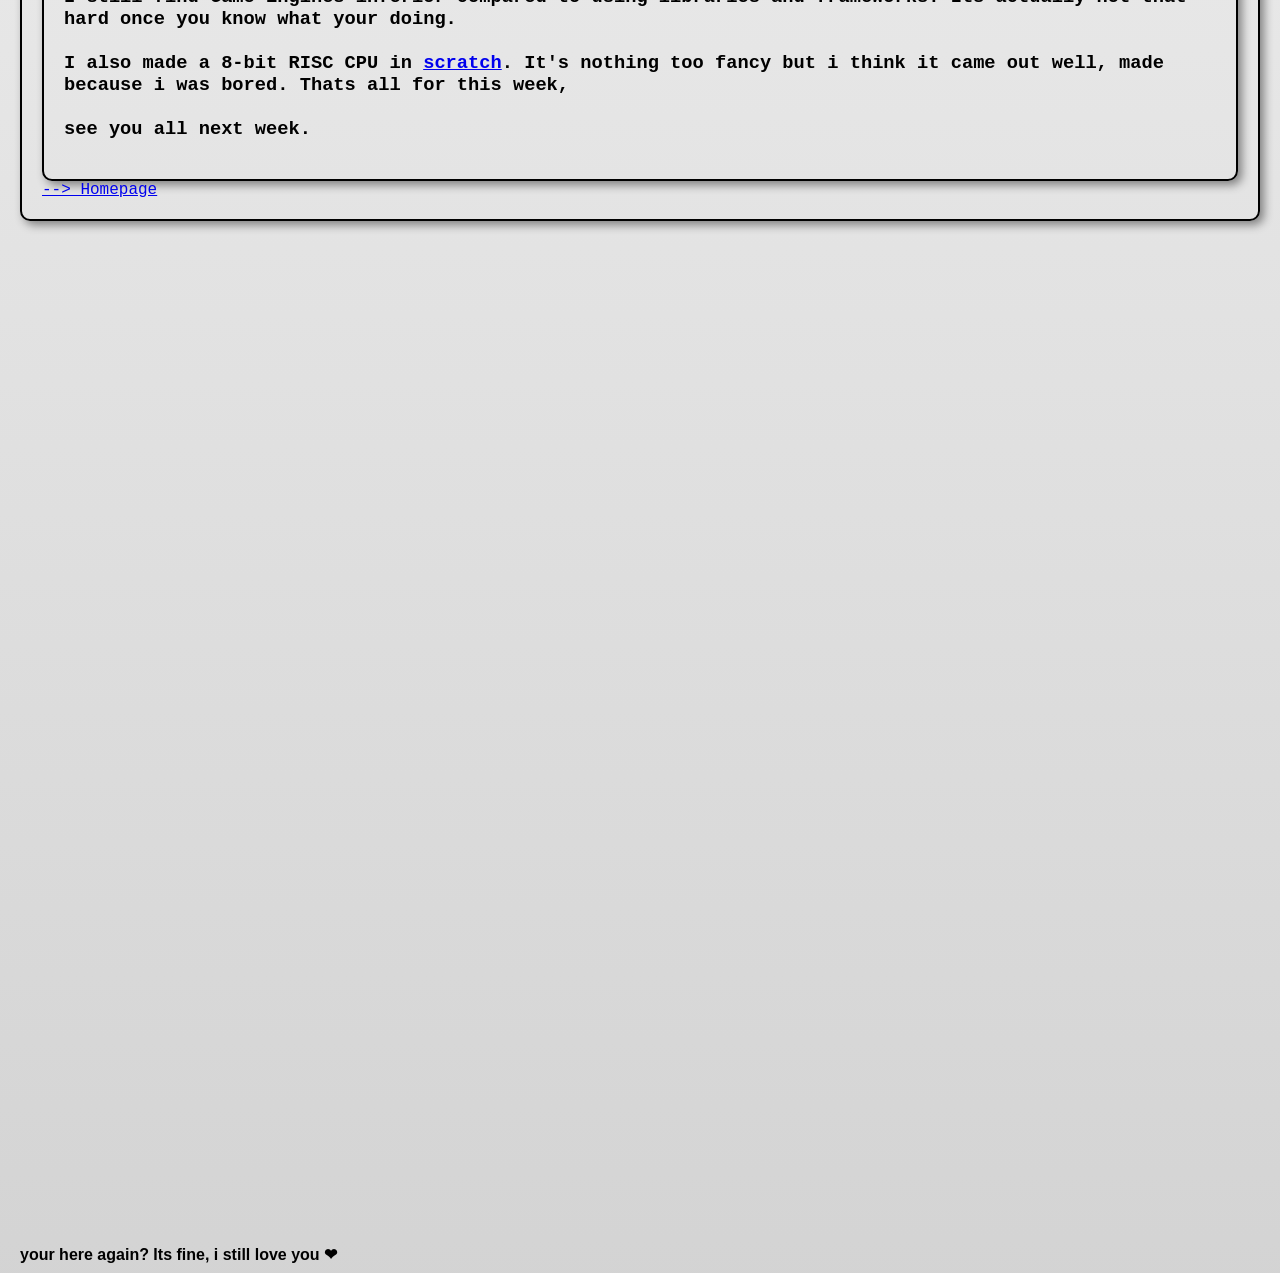
==== commit 31749325: "Add files via upload" ====
--- a/blog.html
+++ b/blog.html
@@ -1,40 +1,45 @@
-<!DOCTYPE html>
-<html>
-	<head>
-		<title>Catz Blog</title>
-		<link rel="stylesheet" href="style.css">
-		<link rel="icon" type="image/svg+xml" href="images/favicon.svg">
-	</head>
-	<body>
-		<h1>Hi. Welcome to my blog.</h1>
-		<h2>I update this page every week.</h2>
-		<div id="Blogs">
-			<div id="Blog">
-				<h2 id="Head1">Blog 3</h2>
-				<small>October 16, 2026</small>
-				<h3>This week was pretty random.<br> I wanna work on a new game but every time i get an idea i realize its been done before. C was pretty annoying to learn but i now a decently good amount of it, i wanna get better at Lua and finally learn javascript.<br><br>I never got around to learning JS because it uses capital letters in its syntax which i really hate since it slows down my typing. I started working on my youtube channel but there isnt much right now.I'll stil try to grow it but school's also kicking my dumb self so i can't really say anything is coming soon. But i will do something someday<br><br>Thats all for now, see you next week.</h3></div>
-			<div id="Blog">
-				<h2 id="Head1">Blog 2</h2>
-				<small>October 3, 2026</small>
-				<h3>This week was pretty slow.<br> I finally switched to Linux, its great. I scrapped the wind-game idea for somthing i think will work better, I'll reveal it next week. I started remaking my scratch CPU because it sucked, optimized it a bit and now it runs at 30Hz, before it only hit 18Hz<br><br>And i also started looking into making 3D games via python frameworks (mainly Panda3D) but im not sure if i really wanna do 3D right now.<br>Thats all for now, see you next week.</h3></div>
-			<div id="Blog">
-				<h2 id="Head1">Blog 1</h2>
-				<small>September 28, 2026</small>
-				<h3>This week was pretty alright.<br> I've begun learning C and trying to improve my CSS skills. Started working on a new game in Python, i'm planning on making it a wind-based puzzle game but im not 100% sure yet.<br>I still find Game Engines inferior compared to using libraries and frameworks. Its actually not that hard once you know what your doing.<br><br>I also made a 8-bit RISC CPU in <a href="https://scratch.mit.edu/projects/1382827888/">scratch</a>. It's nothing too fancy but i think it came out well, made because i was bored. Thats all for this week,<br><br>see you all next week.</h3>
-			</div>
-			<a href="index.html"> --> Homepage</a>
-		</div>
-		<!--
-		<div id="Blogs">
-			<h2>Game updates</h2>
-			<div id="Blog">
-				<h2 id="Head1">Bloons & Boom</h2>
-				<h3><i>No updates right now. Sorry!</i></h3>
-			</div>
-			<div id="Blog">
-				<h2 id="Head1">Defense of Cubes</h2>
-				<h3><i>Working on a multiplayer gamemode.<br>Im also working on more difficulties,<br>maps and enemy types.</i></h3>
-			</div>
-		</div>  -->
-		<footer><h4>your here again? Its fine, i still love you ❤</h4></footer>
-	</body>
+<!DOCTYPE html>
+<html>
+	<head>
+		<title>Catz Blog</title>
+		<link rel="stylesheet" href="style.css">
+		<link rel="icon" type="image/svg+xml" href="images/favicon.svg">
+	</head>
+	<body>
+		<h1>Hi. Welcome to my blog.</h1>
+		<h2>I update this page every week.</h2>
+		<div id="Blogs">
+			<div id="Blog">
+				<h2 id="Head1">Blog 4</h2>
+			    <small>November 15, 2026</small>
+				<h3>Wow, I'm just realizing how long its been since my last blog. dang.<br>well I wasn't gone for bad reason, I've made a brand new 16-Bit scratch CPU & GPU and have been working on a documentation for it. <br><br>Exams have started and their annoying as always, and alot more stuff has happend like I've been learning Lua for real and boosting my CSS and javascript. I also wasnt able to access my github because of 2FA which I finally enabled. And i also need to work on my YT again.<br>Thats all for now, maybe next week.</h3>
+			</div>
+			<div id="Blog">
+				<h2 id="Head1">Blog 3</h2>
+				<small>October 16, 2026</small>
+				<h3>This week was pretty random.<br> I wanna work on a new game but every time i get an idea i realize its been done before. C was pretty annoying to learn but i now a decently good amount of it, i wanna get better at Lua and finally learn javascript.<br><br>I never got around to learning JS because it uses capital letters in its syntax which i really hate since it slows down my typing. I started working on my youtube channel but there isnt much right now.I'll stil try to grow it but school's also kicking my dumb self so i can't really say anything is coming soon. But i will do something someday<br><br>Thats all for now, see you next week.</h3></div>
+			<div id="Blog">
+				<h2 id="Head1">Blog 2</h2>
+				<small>October 3, 2026</small>
+				<h3>This week was pretty slow.<br> I finally switched to Linux, its great. I scrapped the wind-game idea for somthing i think will work better, I'll reveal it next week. I started remaking my scratch CPU because it sucked, optimized it a bit and now it runs at 30Hz, before it only hit 18Hz<br><br>And i also started looking into making 3D games via python frameworks (mainly Panda3D) but im not sure if i really wanna do 3D right now.<br>Thats all for now, see you next week.</h3></div>
+			<div id="Blog">
+				<h2 id="Head1">Blog 1</h2>
+				<small>September 28, 2026</small>
+				<h3>This week was pretty alright.<br> I've begun learning C and trying to improve my CSS skills. Started working on a new game in Python, i'm planning on making it a wind-based puzzle game but im not 100% sure yet.<br>I still find Game Engines inferior compared to using libraries and frameworks. Its actually not that hard once you know what your doing.<br><br>I also made a 8-bit RISC CPU in <a href="https://scratch.mit.edu/projects/1382827888/">scratch</a>. It's nothing too fancy but i think it came out well, made because i was bored. Thats all for this week,<br><br>see you all next week.</h3>
+			</div>
+			<a href="index.html"> --> Homepage</a>
+		</div>
+		<!--
+		<div id="Blogs">
+			<h2>Game updates</h2>
+			<div id="Blog">
+				<h2 id="Head1">Bloons & Boom</h2>
+				<h3><i>No updates right now. Sorry!</i></h3>
+			</div>
+			<div id="Blog">
+				<h2 id="Head1">Defense of Cubes</h2>
+				<h3><i>Working on a multiplayer gamemode.<br>Im also working on more difficulties,<br>maps and enemy types.</i></h3>
+			</div>
+		</div>  -->
+		<footer><h4>your here again? Its fine, i still love you ❤</h4></footer>
+	</body>
--- a/style.css
+++ b/style.css
@@ -1,59 +1,75 @@
-body {
-	background: linear-gradient(to bottom, #ffffff, #d3d3d3)
-}
-
-h1, h2, footer {
-	font-family: Corbel;
-}
-#Head1 {
-	background-color: #5061C7;
-	color: #ffff;
-}
-div {
-	font-family: Consolas;
-}
-
-#Main {
-	display: flex;
-	gap: 20px;
-	flex: 1;
-	padding: 20px;
-	border: 2px solid black;
-	border-radius: 10px;
-	box-shadow: 4px 4px 10px gray;
-}	
-
-#BlogButton {
-	display: inline-block;
-	padding: 10px 20px;
-	color: white;
-	border-radius: 8px;
-	text-decoration: none;
-	box-shadow: 0 4px 8px rgba(0, 0, 0, 0, 0.25);
-	transition: 0.2s;
-	font-family: Consolas;
-}
-
-a:visited {
-	color: blue;
-}
-
-#BlogButton:hover{
-	transform: translateY(-2px);
-	box-shadow: 0 6px 12px rgba(0, 0, 0, 0.3);
-}
-#BlogButton:active {
-	transform: translateY(1px);
-	box-shadow: 0 2px 4px rgba(0, 0, 0, 0.25);
-}
-#About, #Blog, #Blogs {
-	flex: 1;
-	padding: 20px;
-	border: 2px solid black;
-	border-radius: 10px;
-	box-shadow: 4px 4px 10px gray;
-}
-
-footer {
-	margin-top: 1024px;
-}
+:root {
+	--font-heading: "Noto Sans", "Corbel", "Lucida Sans", sans-serif;
+	--font-mono: "Inconsolata", "Consolas", "SF Mono", monospace;
+}
+
+body {
+	background: linear-gradient(to bottom, #ffffff, #d3d3d3);
+	min-height: 100vh;
+	margin: 0;
+	padding: 20px;
+}
+
+h1, h2, footer {
+	font-family: var(--font-heading);
+}
+
+#Head1 {
+	background-color: #5061C7;
+	color: #ffffff;
+	padding: 16px 20px;
+	border-radius: 10px;
+}
+
+div {
+	font-family: var(--font-mono);
+}
+
+#Main {
+	display: flex;
+	gap: 20px;
+	flex: 1;
+	padding: 20px;
+	border: 2px solid black;
+	border-radius: 10px;
+	box-shadow: 4px 4px 10px gray;
+}
+
+a:visited {
+	color: blue;
+}
+
+#BlogButton,
+#BlogButton:visited {
+	display: inline-block;
+	padding: 10px 20px;
+	background-color: #5061C7;
+	color: #ffffff;
+	border-radius: 8px;
+	text-decoration: none;
+	box-shadow: 0 4px 8px rgba(0, 0, 0, 0.25);
+	transition: 0.2s;
+	font-family: var(--font-mono);
+}
+
+#BlogButton:hover {
+	transform: translateY(-2px);
+	box-shadow: 0 6px 12px rgba(0, 0, 0, 0.3);
+}
+
+#BlogButton:active {
+	transform: translateY(1px);
+	box-shadow: 0 2px 4px rgba(0, 0, 0, 0.25);
+}
+
+#About, #Blog, #Blogs {
+	flex: 1;
+	padding: 20px;
+	border: 2px solid black;
+	border-radius: 10px;
+	box-shadow: 4px 4px 10px gray;
+}
+
+footer {
+	margin-top: 1024px;
+}
